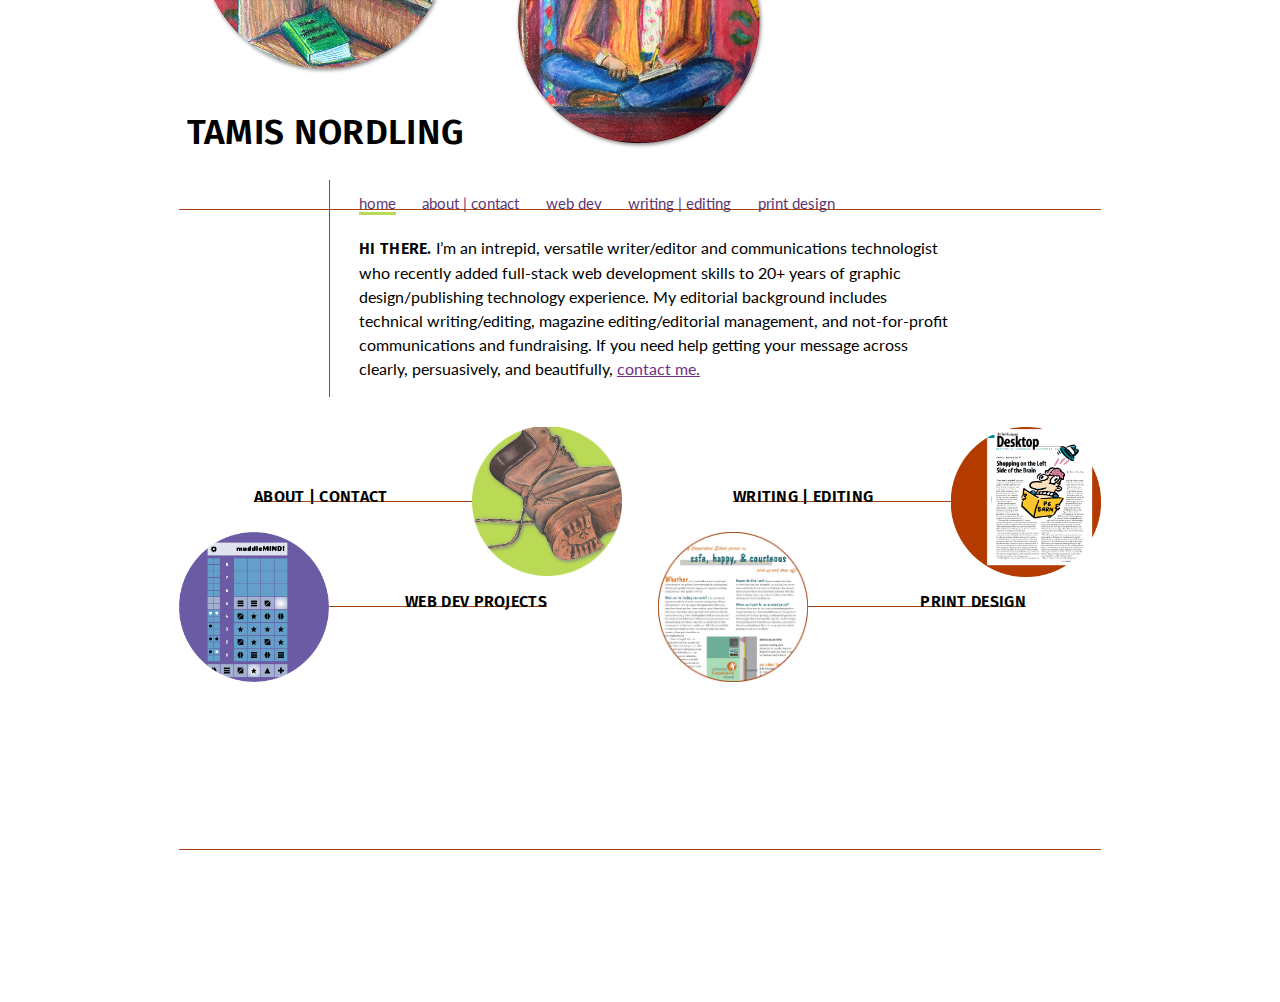
==== index.html @ 3adcf685 "intro changes on about and index pages" ====
<!DOCTYPE html>
<html>
	<head>
		<title>Tamis Nordling | Home</title>
		<meta name="viewport" content="width=device-width, initial-scale=1">
		<link rel="stylesheet" type="text/css" href="styles/style.css">
		<link href="https://fonts.googleapis.com/css?family=Fira+Sans:400,400i,500,600,600i|Lato:300,300i,400,400i,700,700i" rel="stylesheet">
		<link rel="stylesheet" href="https://use.fontawesome.com/releases/v5.7.2/css/all.css" integrity="sha384-fnmOCqbTlWIlj8LyTjo7mOUStjsKC4pOpQbqyi7RrhN7udi9RwhKkMHpvLbHG9Sr" crossorigin="anonymous">
<!-- 		<link rel="apple-touch-icon" sizes="180x180" href="/apple-touch-icon.png">
		<link rel="icon" type="image/png" sizes="32x32" href="/favicon-32x32.png">
		<link rel="icon" type="image/png" sizes="16x16" href="/favicon-16x16.png">
		<link rel="manifest" href="/site.webmanifest">
		<link rel="mask-icon" href="/safari-pinned-tab.svg" color="#5bbad5">
		<meta name="msapplication-TileColor" content="#da532c">
		<meta name="theme-color" content="#ffffff">
 -->	</head>
	<body>
		<div id="grid-wrapper">
			<div class="header-left">
				<img src="images/header-left.png" alt="self-portrait-book">		
			</div>
			<div class="name-container">
				<div class="bottom" id="name">
					<a href="index.html">Tamis Nordling</a>
				</div>
			</div>
			<div class="header-right">
					<img src="images/header-right.png" alt="self-portrait">
			</div>
			<div class="header-buffer">
			</div>
			<div class="nav-bar">
				<div class="nav-bar-links" id="nav-bar-links">
				</div>
			</div>
			<div class="nav-bar-line">
			</div>
			<div class="front-page-vert-line">
			</div>
			<div class="front-page-content">
				<p><span class="run-in">HI THERE.</span> I&rsquo;m an intrepid, versatile writer/editor and communications technologist who recently added full-stack web development skills to 20+ years of graphic design/publishing technology experience. My editorial background includes technical writing/editing, magazine editing/editorial management, and not-for-profit communications and fundraising. If you need help getting your message across clearly, persuasively, and beautifully, <a href="about.html#contact">contact me.</a></p>
			</div>

	<!-- about-contact link text and image -->

			<div class="about-contact callout-right">
					<h3 id="about-contact">about | contact</h3>
			</div>
			<div class="about-bubble bubble" id="about-bubble">
				<img src="images/boot-green.png" alt="work boot">
			</div>

	<!-- writing/editing link text and image -->
			<div class="writing-editing callout-right">
					<h3 id="writing-editing">writing | editing</h3>
			</div>
			<div class="writing-bubble bubble" id="writing-bubble">
				<img src="images/adobe_mag_article.png" alt="magazine page">
			</div>

	<!-- web dev projects link text and image -->
			<div class="web-dev-bubble bubble" id="web-dev-bubble">
				<img src="images/muddlemind.png" alt="muddlemind screen grab">
			</div>
			<div class="web-dev callout-left" id="web-dev">
					<h3>web dev projects</h3>
			</div>

	<!-- print-design link text and image -->
			<div class="print-bubble bubble" id="print-bubble">
				<img src="images/ucs_news_closeup.png" alt="page design closeup">
			</div>
			<div class="print-design callout-left" id="print-design">
					<h3>print design</h3>
			</div>
		</div> <!-- end grid wrapper -->
		<br><br><br><br><br>
		<div class="footer-container">
			<div class="footer">
				<div class="footer-contents">
					<a href="https://www.linkedin.com/in/tamis-nordling/" target="_blank">
						<i class="fab fa-linkedin fa-lg"></i>
					</a>
					<a href="https://github.com/tam-en" target="_blank"	>
						<i class="fab fa-github fa-lg"></i>
					</a>
					<a href="https://www.instagram.com/leftelbow/" target="_blank" >
						<i class="fab fa-instagram fa-lg"></i>
					</a>
					<a href="https://twitter.com/tenordling" target="_blank">
						<i class="fab fa-twitter fa-lg"></i>
					</a>
					<a href="https://www.facebook.com/tamis.nordling" target="_blank">
						<i class="fab fa-facebook-square fa-lg"></i>
					</a>
				</div>
			</div>
		</div>
		<script src="js/main_menu.js"></script>
		<script src="js/script.js"></script>
	</body>
</html>
---- styles/style.css ----
/*
	rust = #A64310
	spring green = #BADA55
	dark purplish = #262237
	new light purple = #5C3877
	even lighter purple = #703084
*/

body {
	font-family: 'Lato', sans-serif;
	font-size: 16px;
	line-height: 1.5em;
	padding: 0;
	margin: 0;
	background-color: white;
}

		/*#####################################*/
		/*			GRID & HEADER              */
		/*#####################################*/

#grid-wrapper {
	display: grid;
	grid-template-columns: 5fr 75px 75px 2fr 2fr 75px 75px 1fr 75px 75px 2fr 2fr 75px 75px 5fr;
	grid-template-rows: 150px 30px 30px 10px auto 30px 75px 30px 45px 30px 75px auto 200px;
}

.header-left, .header-left-boot, .header-left-flower {
	grid-area: 1 / 2 / 2 / 6;
	text-align: center;
}

.name-container {
	grid-area: 1 / 2 / 2 / 6;
	text-align: center;
	position: relative;	
}

#name {
	font-family: 'Fira Sans', sans-serif;
	font-size: 2.2em;
	letter-spacing: .01em;
	line-height: 1em;
	text-transform: uppercase;
	font-weight: 600;
}

#name > a {
	text-decoration: none;
	color: black;
}

#name >a:hover {
	color: #703084;
}

.bottom {
	position: absolute;
	bottom: 0;
	width: 100%;
	margin: 0;
}

.header-right {
	grid-area: 1 / 6 / 2 / 11;
	text-align: center;
}

.header-right > img {
	height: 100%;
}

.header-left > img {
	height: 50%;
}

.header-left-boot > img {
	height: 80%;
}

.header-left-flower > img{
	height: 65%;
}

.header-buffer {
	grid-area: 2 / 2 / 2 / 14;
}

.front-page-vert-line {
	grid-area: 3 / 4 / 6 / 5;
	border-left: 1px solid #A64310;
}

.other-page-vert-line {
	grid-area: 3 / 4 / 15 / 5;
	border-left: 1px solid #A64310;	
}




		/*#####################################*/
		/*		          NAV                  */
		/*#####################################*/

.nav-bar {
	grid-area: 3 / 4 / 4 / 15;
	background-color: none;
	margin-left: 30px;
	text-align: left;
	position: relative;
}

.nav-bar-links {
	position: absolute;
	width: 100%;
	margin: 0;
	bottom: -.33em;
}

.nav-bar-links > a {
	text-align: left;
	text-decoration: none;
	color: #5C3877;
	font-weight: 400;
	height: 1em;
	margin-right: 1.5em;
	line-height: 1em;
	font-size: 15px;
}

.nav-bar-links > a:hover {
	font-weight: 400;
	color: darkgray;
}

.nav-bar-line {
	grid-area: 3 / 2 / 4 / 15;
	border-bottom: 1px solid #A64310;
}

.activeLink {
	font-weight: 400 !important;
	color: #262237;	
	border-bottom: 3px solid #BADA55;	
}

.bubble > img {
	width: 100%;
}

.hamburger {
	display: none;
}

.transparent {
	opacity: .5;
}


		/*#####################################*/
		/*	      PAGE-SPECIFIC MENU           */
		/*#####################################*/

.page-menu-container {
	grid-area: 5 / 2 / 13 / 4;
	margin-right: 30px;	
	display: flex;
	justify-content: flex-end;	
}

#page-menu-links {
	text-align: right;
}

#page-menu-links > a {
	text-align: right;
	text-decoration: none;
	color: #5C3877;
	font-weight: 400;
	line-height: 3em;
}

#page-menu-links > a:hover {
	font-weight: 400;
	border-bottom: 3px solid #BADA55;
}

#page-menu-links > h3 {
	line-height: 1.5em;
	margin-bottom: .25em;
	margin-top: 1.25em;
	text-decoration: none;
	color: black;
}

.sticky {
	position: fixed !important;
	top: 0;
}


		/*#####################################*/
		/*			   PAGE CONTENT            */
		/*#####################################*/

.front-page-content {
	grid-area: 5 / 4 / 6 / 13;
	margin-left: 30px;
	margin-top: 0px;
}

.other-page-content {
	grid-area: 5 / 4 / 14 / 15;
	margin-left: 30px;
	margin-top: 0px;
}

.about-contact {
	grid-area: 7 / 3 / 8 / 6;
	border-bottom: 1px solid #A64310;
}

.about-bubble {
	grid-area: 7 / 6 / 10 / 8;
}

.writing-editing {
	grid-area: 7 / 10 / 8 / 13;
	border-bottom: 1px solid #A64310;
}

.writing-bubble {
	grid-area: 7 / 13 / 10 / 15;
}

.web-dev-bubble {
	grid-area: 9 / 2 / 12 / 4;
}

.bubble > img {
	width: 100%;
}

.web-dev {
	grid-area: 10 / 4 / 11 / 7;
	border-bottom: 1px solid #A64310;
}

.print-bubble {
	grid-area: 9 / 9 / 12 / 11;
}

.print-design {
	grid-area: 10 / 11 / 11 / 14;
	border-bottom: 1px solid #A64310;
}

.callout-right {
	display: flex;
	height: 1.75em;
	align-self: flex-end;
	align-content: flex-end;
}

.callout-left {
	display: flex;
	height: 1.75em;
	align-self: flex-end;
	flex-direction: row-reverse;	
}

.callout-right > h3,
.callout-left > h3 {
	line-height: 1em;
}

.one-line-gallery,
.one-line-gallery-height {
	display: flex;
	justify-content: space-between;
	margin-top: 1em;
}

.one-line-gallery > img {
	width: 23%;
	height: 100%;
}

.one-line-gallery-height > img {
	height: 35vh;
	width: auto;
}

.text-wrap-gallery {
	display: flex;
}

.text-wrap-gallery-reverse {
	display: flex;
	flex-direction: row-reverse;
}

.text-wrap-gallery-reverse > img {
	height: 30vh;
	width: auto;	
	margin: 10px 20px 10px 0px;
}

.text-wrap-gallery > img {
	height: 30vh;
	width: auto;
	margin: 10px 0px 10px 20px;
}

.text-wrap-gallery >p,
.text-wrap-gallergy-reverse > p {
	align-self: flex-start;
}

.text-wrap-gallery > a,
.text-wrap-gallery-reverse > a,
.one-line-gallery > a,
.one-line-gallery-height > a {
	text-decoration: none;
}

		/*#####################################*/
		/*		  BASIC PARA STYLES            */
		/*#####################################*/

p {
	font-family: 'Lato', sans-serif;
	font-size: 1em;
}

h1 {
	font-family: 'Fira Sans Condensed', sans-serif;
	font-size: 3em;
	letter-spacing: .02em;
	text-transform: uppercase;
	font-weight: 400;
}

h2 {
	font-family: 'Fira Sans', sans-serif;
	font-weight: 600;
	font-size: 1.5em;
	letter-spacing: .02em;
	text-transform: uppercase;
}

h3, .run-in {
	font-family: 'Fira Sans', sans-serif;
	font-weight: 600;
	font-size: 1em;
	letter-spacing: .02em;
	text-transform: uppercase;	
}

.no-space-before {
    margin-top: 0;
}

.no-space-after {
	margin-block-end: 0;	
}

a {
	color: #703084;
	}

a:hover {
	color: #262237;
}

li {
	list-style: none;
	padding-left: 2em;
	text-indent: -2em;
	margin-bottom: 1em;
}

.bullets-on > li {
	list-style: outside;
	padding-left: -2em;
	text-indent: 0;
	margin-bottom: .5em;
}

strong {
	font-size: .95em;
}


		/*#####################################*/
		/*			      FORMS                */
		/*#####################################*/

form {
	font-weight: 400;
	font-family: 'Lato', sans-serif;
}


input[type="text"], 
input[type="email"] {
	padding: .5em;
	margin: .5em .5em .5em 0;
	font-size: .9em;
	width: 50%;
	border-top: none;
	border-right: none;
	border-bottom: 1px solid #A64310;
	border-left: 1px solid #A64310;
	border-radius: 0px;
}

textarea {
	width: 95%;
	height: 7em;
	padding: .5em;
	margin: .5em .5em .5em 0;
	font-size: .9em;
	font-weight: 400;
	color: #703084 !important;
	border: 1px solid #A64310;
	border-radius: 0px;

}

button {
	padding: .5em 1em .5em 1em;
	margin: .5em .5em .5em 0;	
	background-color: #BADA55;
	font-size: .75em;
	font-weight: 600;
	text-transform: uppercase;
	border-radius: 0px;
	border-style: none;

}

button:hover {
	opacity: .75;
}

button:active {
	font-weight: 600;
	opacity: 1;
}

::-webkit-input-placeholder {
	font-family: 'Lato', sans-serif;
	font-size: 1em;
	font-weight: 400;
	color: #703084;
}
::-moz-placeholder {
	font-family: 'Lato', sans-serif;
	font-size: 1em;
	font-weight: 400;
	color: #703084;
}
:-ms-input-placeholder {
	font-family: 'Lato', sans-serif;
	font-size: 1em;
	font-weight: 400;
	color: #703084;
}
::placeholder {
	font-family: 'Lato', sans-serif;
	font-size: 1em;
	font-weight: 400;
	color: #703084;	
}


		/*#####################################*/
		/*			     FOOTER                */
		/*#####################################*/

.footer-container {
	display: grid;
	grid-template-columns: 5fr 75px 75px 2fr 2fr 75px 75px 1fr 75px 75px 2fr 2fr 75px 75px 5fr;
	position: fixed;
	right: 0;
	bottom: 0;
	left: 0;
	text-align: center;
}

.footer {
	grid-column-start: 2;
	grid-column-end: 15;
	text-align: center;
	height: 35px;
	background-color: white;
	border-top: 1px solid #A64310;
	padding-top: 15px;
}

.footer-contents > a {
	font-size: 20px;
	color: #5C3877;
	margin: 10px 10px 0px 10px;
	line-height: 1em;
	text-decoration: none;
	padding-top: 10px
}



		/*#####################################*/
		/*	    MEDIA QUERY: LARGE PAD         */
		/*#####################################*/

@media only screen and (max-width: 1200px) {
	#grid-wrapper {
		display: grid;
		grid-template-columns: 2fr 75px 75px 1fr 0px 75px 75px 0px 75px 75px 0px 1fr 75px 75px 2fr;
		grid-template-rows: 150px 30px 30px 10px auto 30px 75px 30px 45px 30px 75px auto;
		grid-template-rows: 150px 30px 30px 10px auto 30px 75px 60px 15px 60px 75px auto;
	}

	#name {
		font-size: 2em;
		line-height: 1.25em;
	}

	h2 {
		font-size: 1.2em;
	}

	h3, .run-in {
		font-size: .95em;
	}

	.name-container {
		grid-area: 1 / 2 / 2 / 7;
		text-align: left;
		margin-left: 0px;
		position: relative;	
		width: 90%;	
	}

	.header-right {
		grid-area: 1 / 6 / 2 / 11;
	}

	.footer-container {
		grid-template-columns: 2fr 75px 75px 1fr 0px 75px 75px 0px 75px 75px 0px 1fr 75px 75px 2fr;
	}
}


		/*#####################################*/
		/*	   MEDIA QUERY: ~ MOBILE LARGE     */
		/*#####################################*/

@media only screen and (max-width: 950px) {

	body {
		font-size: 15px;
	}

	li {
		list-style: none;
		padding-left: 0em;
		text-indent: -2em;
		margin-bottom: .5em;
	}

	.hamburger {
		display: flex;
		align-content: flex-end;
		position: fixed;
		justify-content: center;
		width: 100%;
		margin: 50px 0 0 0;
	}

	#ham_ico {
		width: 40px;
		height: 40px;
		position: sticky;
		top: 0;
		right: 45%;
	}

	#ham_ico > img {
		width: contain;
		position: relative;
	}

	#ham_menu_div {
		display: block;
		position: fixed;
		top: 50px;
		right: 0;
		width: 250px;
		height: 400px;
		text-align: right;
		border-top-left-radius: 300px;
		border-bottom-left-radius: 300px;
		padding-top: 120px;
	}

	#ham_menu_div > a {
		text-decoration: none;
		color: #5C3877;
		font-weight: 400;
		height: 1em;
		margin-right: 5em;
		line-height: 1em;
		font-size: 15px;
	}

	.ham_menu_off {
		display: none;
	}

	.ham_menu_off > a {
		display: none;
	}

	.ham_menu_items {
		background-color: white;
		border-left: 3px solid #BADA55;
		border-top: 1px solid #BADA55;
		border-bottom: 6px solid #BADA55;
		width: 100%;
		padding-top: 2em;
	}

	#grid-wrapper {
		display: grid;
		grid-template-columns: 3fr 3fr 80px 1fr 80px 3fr 3fr;
		grid-template-rows: 100px 16px 16px auto 16px 40px 24px 16px 24px 24px 16px 24px 24px 16px 24px 40px auto;
	}

	.text-wrap-gallery,
	.text-wrap-gallery-reverse {
		display: block;
	}

	.text-wrap-gallery-reverse > img,
	.text-wrap-gallery > img {
		width: 40%;
		height: auto;
		margin: 10px 20px 10px 0;
	}

	.one-line-gallery,
	.one-line-gallery-height {
		display: flex;
		flex-wrap: wrap;
		justify-content: flex-start;
	}

	.one-line-gallery-height > img,
	.one-line-gallery > img {
		height: 20vh;
		width: auto;
		margin: 10px 20px 10px 0;
	}

	.mobile_hide,
	.header-left,
	.header-left-boot,
	.header-left-flower,
	.page-menu-container,
	.page-menu-links,
	.page-menu-links > a,
	.page-menu-links > a:hover,
	.sticky,
	.nav-bar,
	.nav-bar-line,
	.front-page-vert-line,
	.other-page-vert-line { 
		display: none; 
	}

	.sticky + .other-page-content {
		display: none;
	}

	.header-right {
		grid-area: 1 / 5 / 2 / 7;
	}

	.header-right > img {
		height: 100%;
	}

	.name-container {
		grid-area: 1 / 2 / 2 / 4;
		text-align: left;
		position: relative;	
	}

	.header-buffer {
		grid-area: 2 / 2 / 3 / 7;
	}

	.front-page-content {
		grid-area: 2 / 2 / 5 / 7;
		margin-left: 0px;
		margin-top: 0px;

	}
	.other-page-content {
		grid-area: 2 / 2 / 5 / 7;
		margin-left: 0px;
		margin-top: 0px;
	}	

	.about-contact {
		grid-area: 6 / 4 / 7 / 7;
		border-bottom: 1px solid #A64310;
		text-align: right;
	}

	.about-bubble {
		grid-area: 6 / 3 / 9 / 4;
	}

	.writing-editing {
		grid-area: 12 / 4 / 13 / 7;
		border-bottom: 1px solid #A64310;
		text-align: right;
	}

	.writing-bubble {
		grid-area: 11 / 3 / 15 / 4;
	}

	.web-dev-bubble {
		grid-area: 8 / 5 / 12 / 6;
	}

	.web-dev {
		grid-area: 9 / 2 / 10 / 5;
		border-bottom: 1px solid #A64310;
	}

	.print-bubble {
		grid-area: 14 / 5 / 17 / 6;
	}

	.print-design {
		grid-area: 15 / 2 / 16 / 5;
		border-bottom: 1px solid #A64310;
	}

	.callout-left {
		flex-direction: row;
	}

	.callout-right {
		flex-direction: row-reverse;
	}

	.callout-left > h3 {
	}

	.callout-right > h3 {
	}

	.footer-container {
		grid-template-columns: 3fr 3fr 80px 1fr 80px 3fr 3fr;
	}

	.footer {
		grid-column-start: 2;
		grid-column-end: 7;
	}
}


		/*#####################################*/
		/*	   MEDIA QUERY: ~ MOBILE SMALL     */
		/*#####################################*/

@media only screen and (max-width: 450px) {

  	#grid-wrapper {
		display: grid;
		grid-template-columns: 1fr 3fr 80px 1fr 80px 3fr 1fr;
		grid-template-rows: 80px 16px 16px auto 8px 40px 24px 16px 24px 24px 16px 24px 24px 16px 24px 40px auto;
	}

	#ham_menu_div {
		top: 30px;
		width: 175px;
		height: 300px;
		border-top-left-radius: 175px;
		border-bottom-left-radius: 175px;
		padding-top: 60px;
		
	}

	#ham_menu_div > a {
		margin-right: 1.5em;
	}


	#ham_ico {
		width: 35px;
		height: 35px;
	}

	.hamburger {
		margin: 40px 0 0 0;
	}

	.header-right > img {
		height: 100%;
	}	

	.mobile_hide {
		display:none;
	}

	#name {
		font-size: 1.5em;
	}

	.header-left, .header-left-boot, .header-left-flower  {
		display: none;
	}

	.header-right {
		grid-area: 1 / 5 / 2 / 7;
	}

	.footer-container {
		grid-template-columns: 1fr 3fr 80px 1fr 80px 3fr 1fr;
	}

	.footer-contents > a {
		font-size: 18px;
		color: #5C3877;
		margin: 7px 7px 0px 7px;
		line-height: 1em;
		text-decoration: none;
		padding-top: 7px
	}
	.footer {
		height: 30px;
		background-color: white;
		border-top: 1px solid #A64310;
		padding-top: 10px;
	}
}
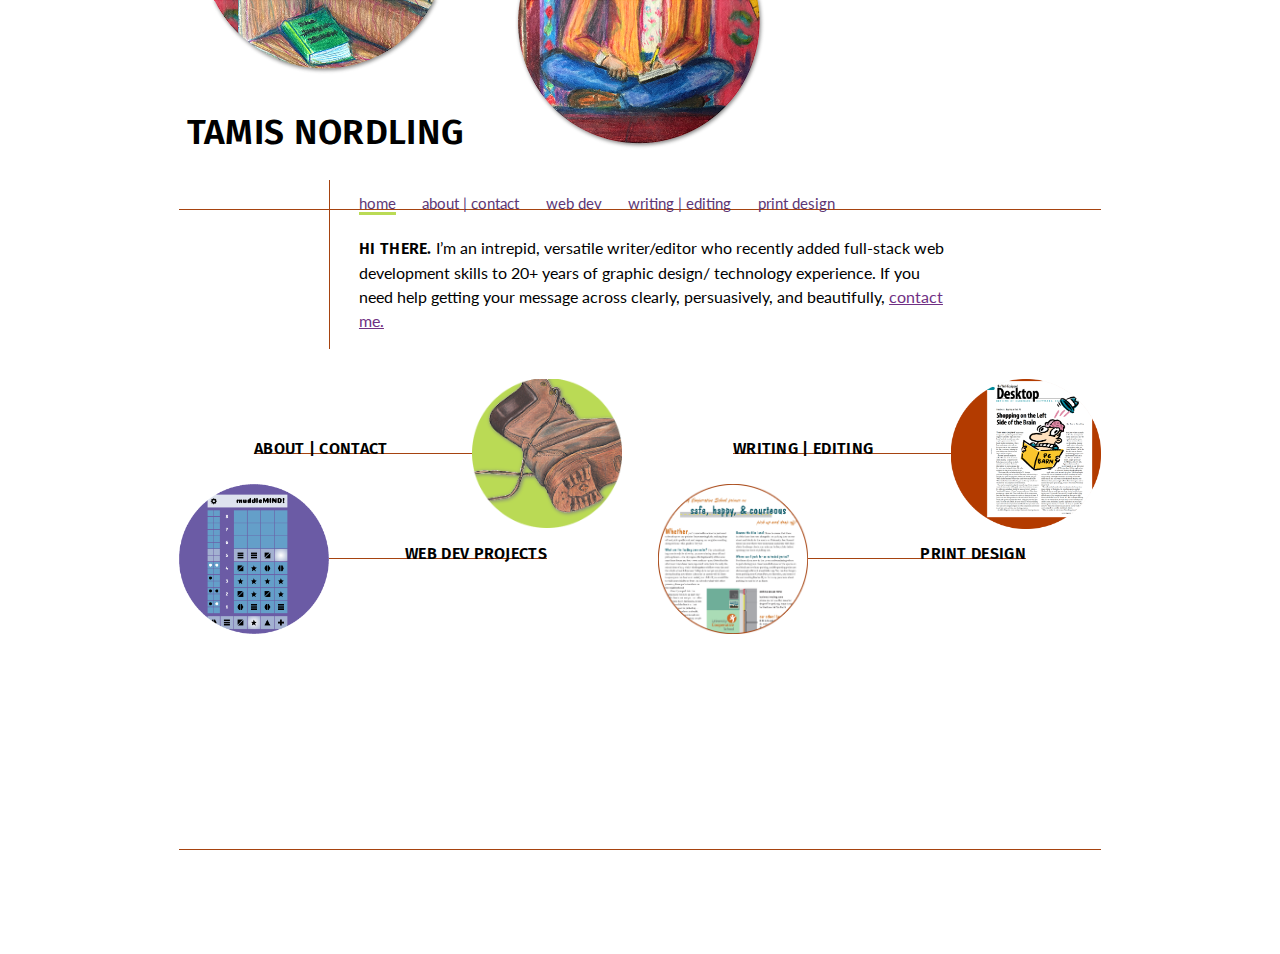
==== commit 6fc6dfb9: "shortened text on index and about" ====
--- a/index.html
+++ b/index.html
@@ -38,7 +38,7 @@
 			<div class="front-page-vert-line">
 			</div>
 			<div class="front-page-content">
-				<p><span class="run-in">HI THERE.</span> I&rsquo;m an intrepid, versatile writer/editor and communications technologist who recently added full-stack web development skills to 20+ years of graphic design/publishing technology experience. My editorial background includes technical writing/editing, magazine editing/editorial management, and not-for-profit communications and fundraising. If you need help getting your message across clearly, persuasively, and beautifully, <a href="about.html#contact">contact me.</a></p>
+				<p><span class="run-in">HI THERE.</span> I&rsquo;m an intrepid, versatile writer/editor who recently added full-stack web development skills to 20+ years of graphic design/ technology experience. If you need help getting your message across clearly, persuasively, and beautifully, <a href="about.html#contact">contact me.</a></p>
 			</div>
 
 	<!-- about-contact link text and image -->
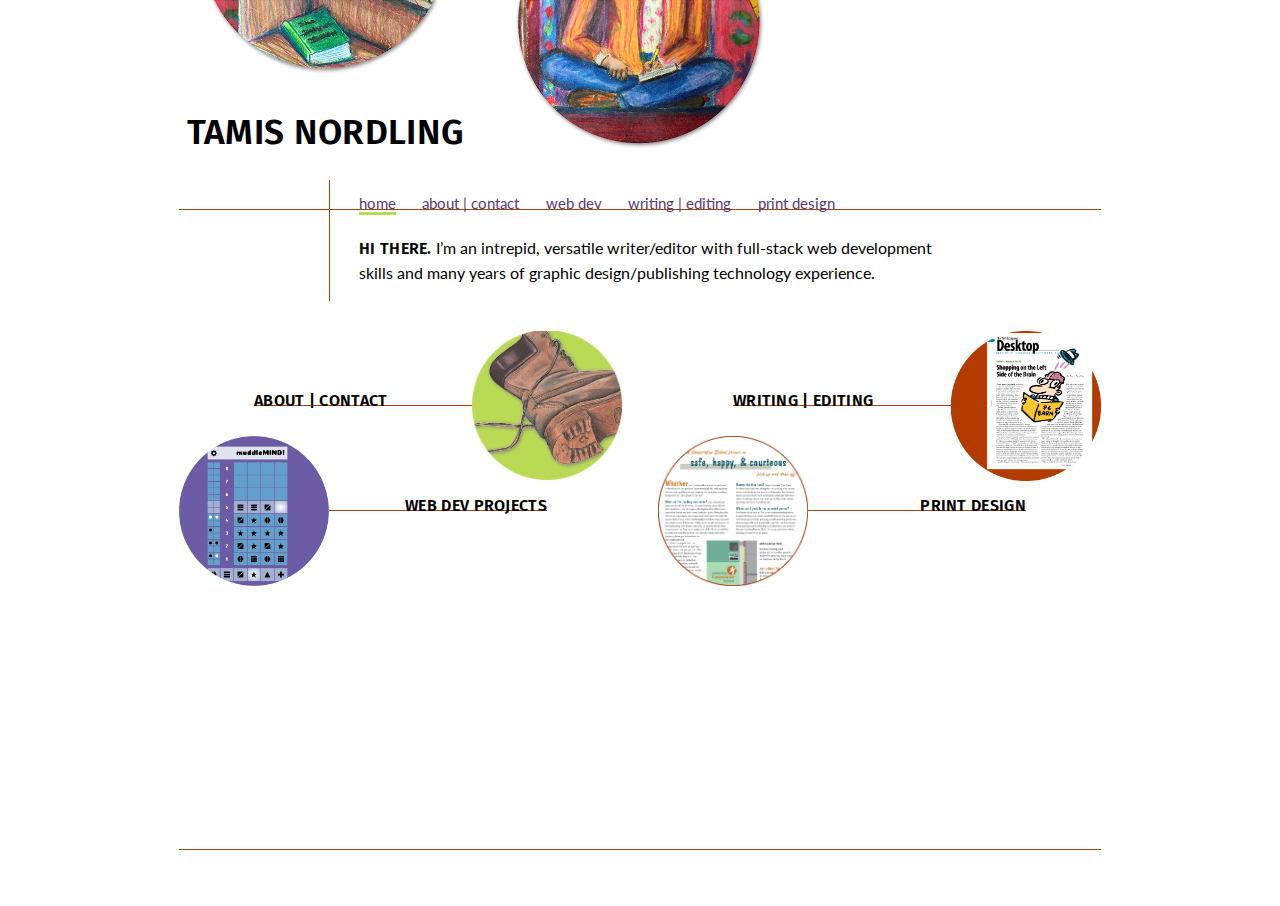
==== commit a1dbfbcf: "radically shortened index text" ====
--- a/index.html
+++ b/index.html
@@ -38,7 +38,7 @@
 			<div class="front-page-vert-line">
 			</div>
 			<div class="front-page-content">
-				<p><span class="run-in">HI THERE.</span> I&rsquo;m an intrepid, versatile writer/editor who recently added full-stack web development skills to 20+ years of graphic design/ technology experience. If you need help getting your message across clearly, persuasively, and beautifully, <a href="about.html#contact">contact me.</a></p>
+				<p><span class="run-in">HI THERE.</span> I&rsquo;m an intrepid, versatile writer/editor with full-stack web development skills and many years of graphic design/publishing technology experience.</p>
 			</div>
 
 	<!-- about-contact link text and image -->
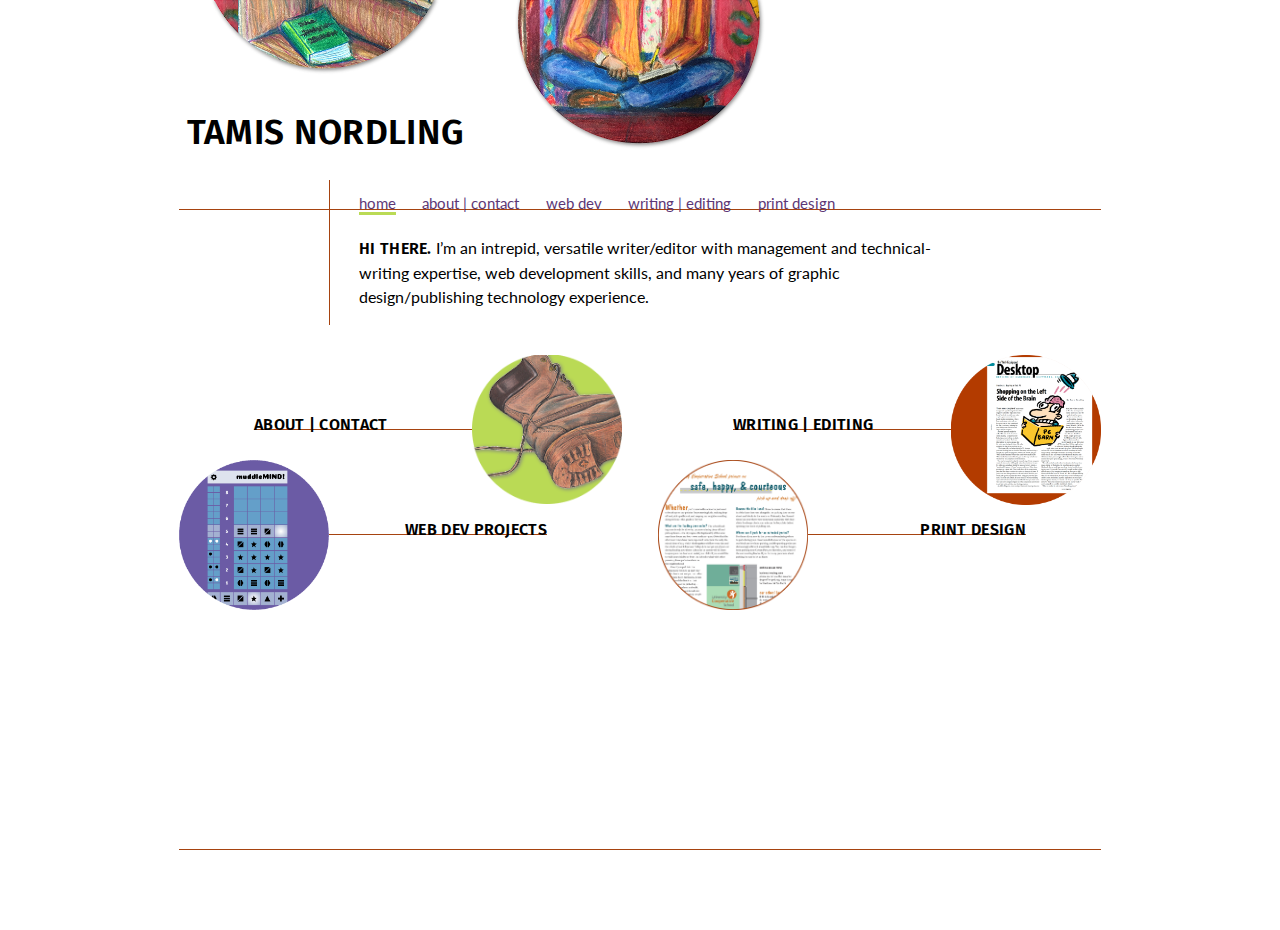
==== commit 074d2470: "Update index.html" ====
--- a/index.html
+++ b/index.html
@@ -38,7 +38,7 @@
 			<div class="front-page-vert-line">
 			</div>
 			<div class="front-page-content">
-				<p><span class="run-in">HI THERE.</span> I&rsquo;m an intrepid, versatile writer/editor with full-stack web development skills and many years of graphic design/publishing technology experience.</p>
+				<p><span class="run-in">HI THERE.</span> I&rsquo;m an intrepid, versatile writer/editor with management and technical-writing expertise, web development skills, and many years of graphic design/publishing technology experience.</p>
 			</div>
 
 	<!-- about-contact link text and image -->
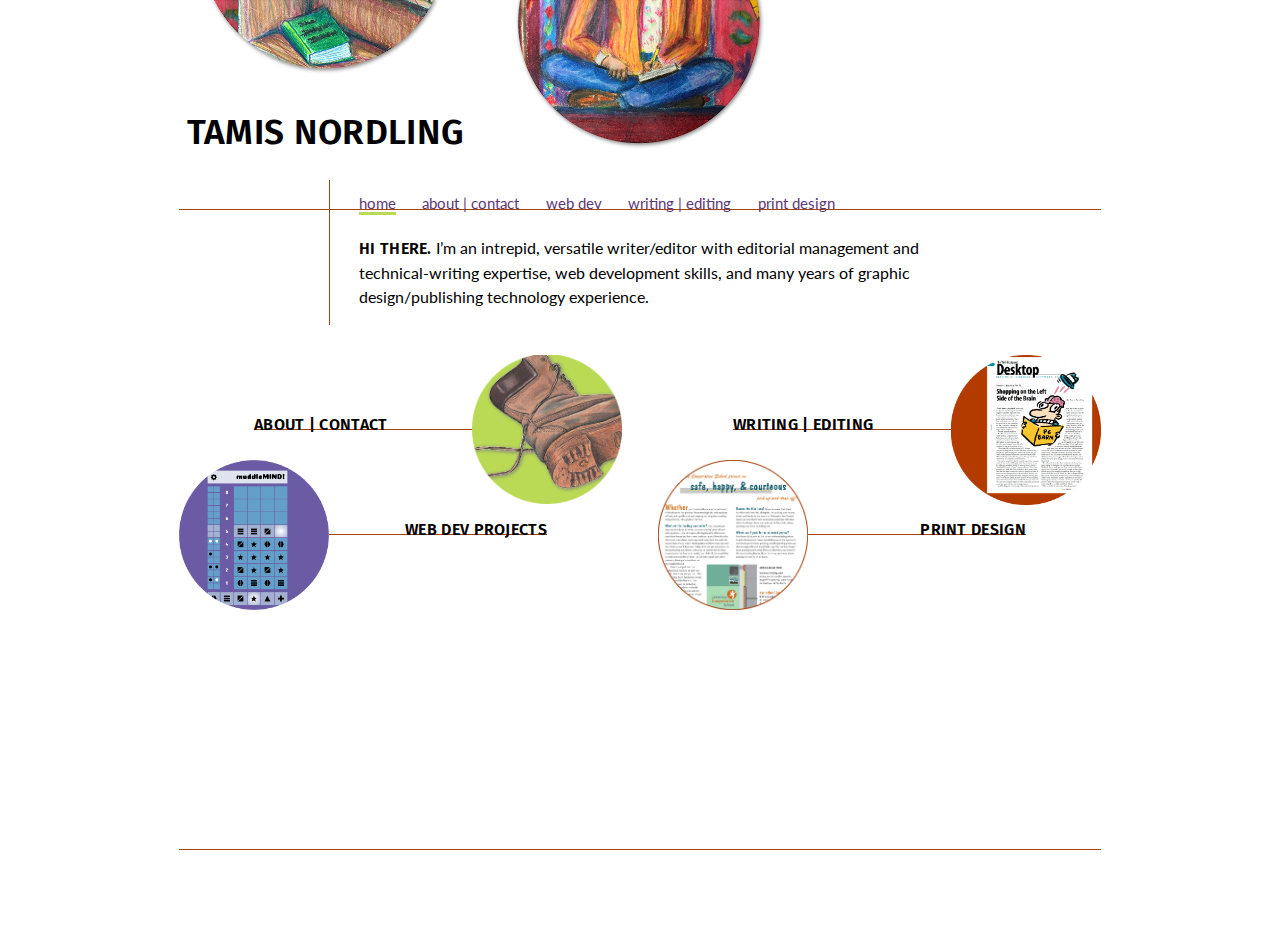
==== commit b0e34ebe: "added editorial" ====
--- a/index.html
+++ b/index.html
@@ -38,7 +38,7 @@
 			<div class="front-page-vert-line">
 			</div>
 			<div class="front-page-content">
-				<p><span class="run-in">HI THERE.</span> I&rsquo;m an intrepid, versatile writer/editor with management and technical-writing expertise, web development skills, and many years of graphic design/publishing technology experience.</p>
+				<p><span class="run-in">HI THERE.</span> I&rsquo;m an intrepid, versatile writer/editor with editorial management and technical-writing expertise, web development skills, and many years of graphic design/publishing technology experience.</p>
 			</div>
 
 	<!-- about-contact link text and image -->
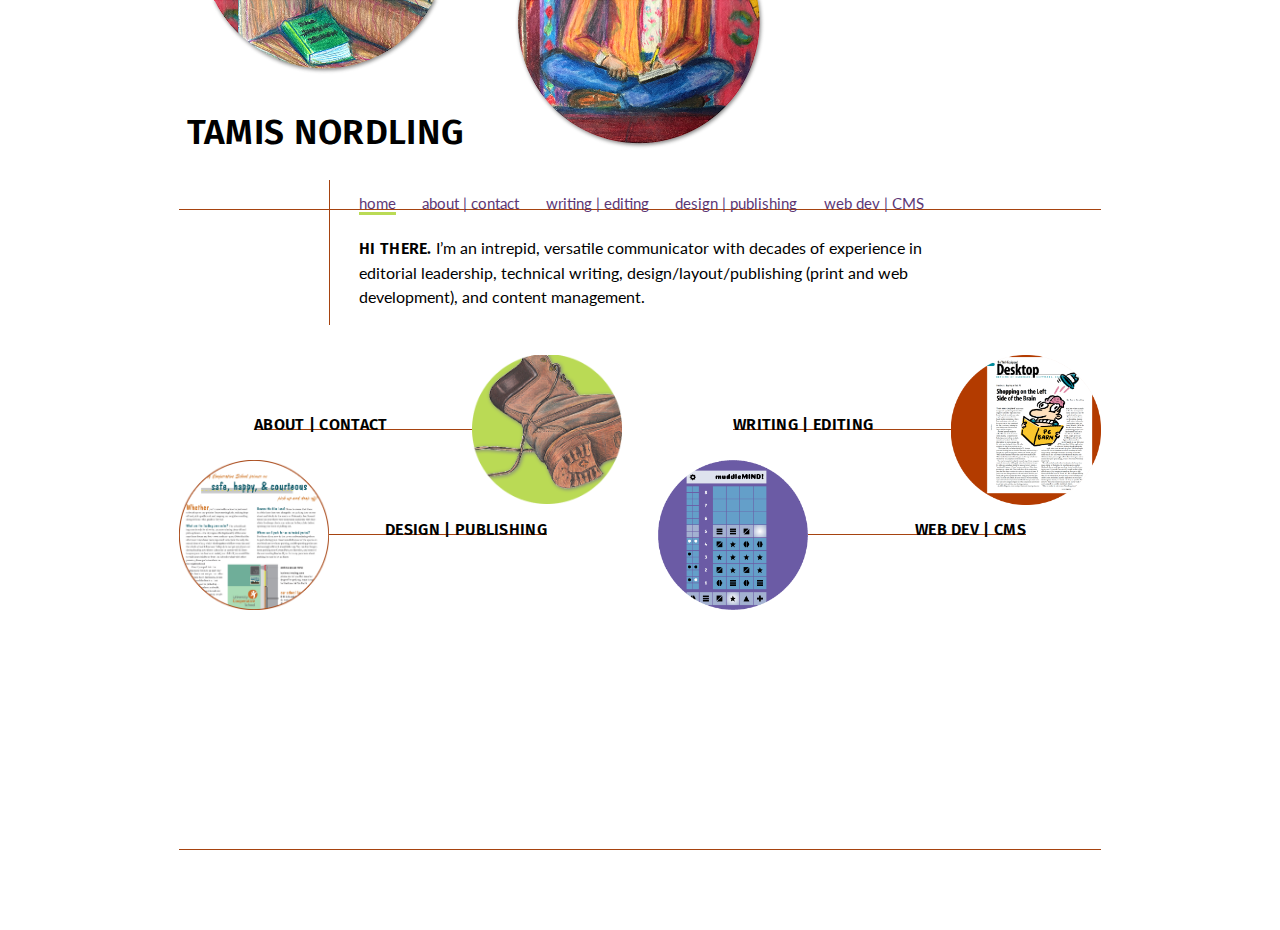
==== commit 4d39b735: "extensive changes" ====
--- a/index.html
+++ b/index.html
@@ -6,15 +6,12 @@
 		<link rel="stylesheet" type="text/css" href="styles/style.css">
 		<link href="https://fonts.googleapis.com/css?family=Fira+Sans:400,400i,500,600,600i|Lato:300,300i,400,400i,700,700i" rel="stylesheet">
 		<link rel="stylesheet" href="https://use.fontawesome.com/releases/v5.7.2/css/all.css" integrity="sha384-fnmOCqbTlWIlj8LyTjo7mOUStjsKC4pOpQbqyi7RrhN7udi9RwhKkMHpvLbHG9Sr" crossorigin="anonymous">
-<!-- 		<link rel="apple-touch-icon" sizes="180x180" href="/apple-touch-icon.png">
-		<link rel="icon" type="image/png" sizes="32x32" href="/favicon-32x32.png">
-		<link rel="icon" type="image/png" sizes="16x16" href="/favicon-16x16.png">
-		<link rel="manifest" href="/site.webmanifest">
-		<link rel="mask-icon" href="/safari-pinned-tab.svg" color="#5bbad5">
-		<meta name="msapplication-TileColor" content="#da532c">
-		<meta name="theme-color" content="#ffffff">
- -->	</head>
+	</head>
 	<body>
+<!-- 		<div class="shadow" id="aboutPopUp">
+			<h2>Hi. This is a test.</h2>
+			<p>And here is a bunch of fine print. fdslkasf;lkjasdl;kjf ;las f afsdlk afds ;lkdsa;ljf lasdf f; asf ;alsdkf;laskj kl;dfsk;as dfd;asl  sad asd;ljfd ;</p>
+		</div> -->
 		<div id="grid-wrapper">
 			<div class="header-left">
 				<img src="images/header-left.png" alt="self-portrait-book">		
@@ -38,11 +35,10 @@
 			<div class="front-page-vert-line">
 			</div>
 			<div class="front-page-content">
-				<p><span class="run-in">HI THERE.</span> I&rsquo;m an intrepid, versatile writer/editor with editorial management and technical-writing expertise, web development skills, and many years of graphic design/publishing technology experience.</p>
+				<p><span class="run-in">HI THERE.</span> I&rsquo;m an intrepid, versatile communicator with decades of experience in editorial leadership, technical writing, design/layout/publishing (print and web development), and content management.</p>
 			</div>
 
-	<!-- about-contact link text and image -->
-
+			<!-- about-contact link text and image -->
 			<div class="about-contact callout-right">
 					<h3 id="about-contact">about | contact</h3>
 			</div>
@@ -50,7 +46,7 @@
 				<img src="images/boot-green.png" alt="work boot">
 			</div>
 
-	<!-- writing/editing link text and image -->
+			<!-- writing/editing link text and image -->
 			<div class="writing-editing callout-right">
 					<h3 id="writing-editing">writing | editing</h3>
 			</div>
@@ -58,22 +54,23 @@
 				<img src="images/adobe_mag_article.png" alt="magazine page">
 			</div>
 
-	<!-- web dev projects link text and image -->
+			<!-- web dev projects link text and image -->
 			<div class="web-dev-bubble bubble" id="web-dev-bubble">
 				<img src="images/muddlemind.png" alt="muddlemind screen grab">
 			</div>
 			<div class="web-dev callout-left" id="web-dev">
-					<h3>web dev projects</h3>
+					<h3>web dev | CMS</h3>
 			</div>
 
-	<!-- print-design link text and image -->
+			<!-- print-design link text and image -->
 			<div class="print-bubble bubble" id="print-bubble">
 				<img src="images/ucs_news_closeup.png" alt="page design closeup">
 			</div>
 			<div class="print-design callout-left" id="print-design">
-					<h3>print design</h3>
+					<h3>design | publishing</h3>
 			</div>
-		</div> <!-- end grid wrapper -->
+		</div> 
+		<!-- end grid wrapper -->
 		<br><br><br><br><br>
 		<div class="footer-container">
 			<div class="footer">
@@ -87,12 +84,6 @@
 					<a href="https://www.instagram.com/leftelbow/" target="_blank" >
 						<i class="fab fa-instagram fa-lg"></i>
 					</a>
-					<a href="https://twitter.com/tenordling" target="_blank">
-						<i class="fab fa-twitter fa-lg"></i>
-					</a>
-					<a href="https://www.facebook.com/tamis.nordling" target="_blank">
-						<i class="fab fa-facebook-square fa-lg"></i>
-					</a>
 				</div>
 			</div>
 		</div>
--- a/styles/style.css
+++ b/styles/style.css
@@ -1,4 +1,4 @@
-/*
+/*callout-left
 	rust = #A64310
 	spring green = #BADA55
 	dark purplish = #262237
@@ -234,7 +234,7 @@
 	grid-area: 7 / 13 / 10 / 15;
 }
 
-.web-dev-bubble {
+.print-bubble {
 	grid-area: 9 / 2 / 12 / 4;
 }
 
@@ -242,16 +242,16 @@
 	width: 100%;
 }
 
-.web-dev {
+.print-design {
 	grid-area: 10 / 4 / 11 / 7;
 	border-bottom: 1px solid #A64310;
 }
 
-.print-bubble {
+.web-dev-bubble {
 	grid-area: 9 / 9 / 12 / 11;
 }
 
-.print-design {
+.web-dev {
 	grid-area: 10 / 11 / 11 / 14;
 	border-bottom: 1px solid #A64310;
 }
@@ -323,6 +323,25 @@
 .one-line-gallery > a,
 .one-line-gallery-height > a {
 	text-decoration: none;
+}
+.shadow {
+	box-shadow: 5px 5px 15px gray;
+}
+
+#aboutPopUp {
+	position: fixed;
+	top:  4em;
+	left:  50%;
+	transform: translate(-50%, 0);
+	z-index: 100;
+	height:  auto;
+	width:  calc(100% - 16em);
+	border:  1px solid #A64310;
+	padding:  2em;
+	background-color: white;
+	border-radius:  1em;
+	box-shadow: 5px 5px 15px gray;
+
 }
 
 		/*#####################################*/
@@ -384,7 +403,7 @@
 .bullets-on > li {
 	list-style: outside;
 	padding-left: -2em;
-	text-indent: 0;
+	text-indent: 0em;
 	margin-bottom: .5em;
 }
 
@@ -735,20 +754,21 @@
 		grid-area: 11 / 3 / 15 / 4;
 	}
 
-	.web-dev-bubble {
+
+	.print-bubble {
 		grid-area: 8 / 5 / 12 / 6;
 	}
 
-	.web-dev {
+	.print-design {
 		grid-area: 9 / 2 / 10 / 5;
 		border-bottom: 1px solid #A64310;
 	}
 
-	.print-bubble {
+ 	.web-dev-bubble {
 		grid-area: 14 / 5 / 17 / 6;
 	}
 
-	.print-design {
+  	.web-dev {
 		grid-area: 15 / 2 / 16 / 5;
 		border-bottom: 1px solid #A64310;
 	}
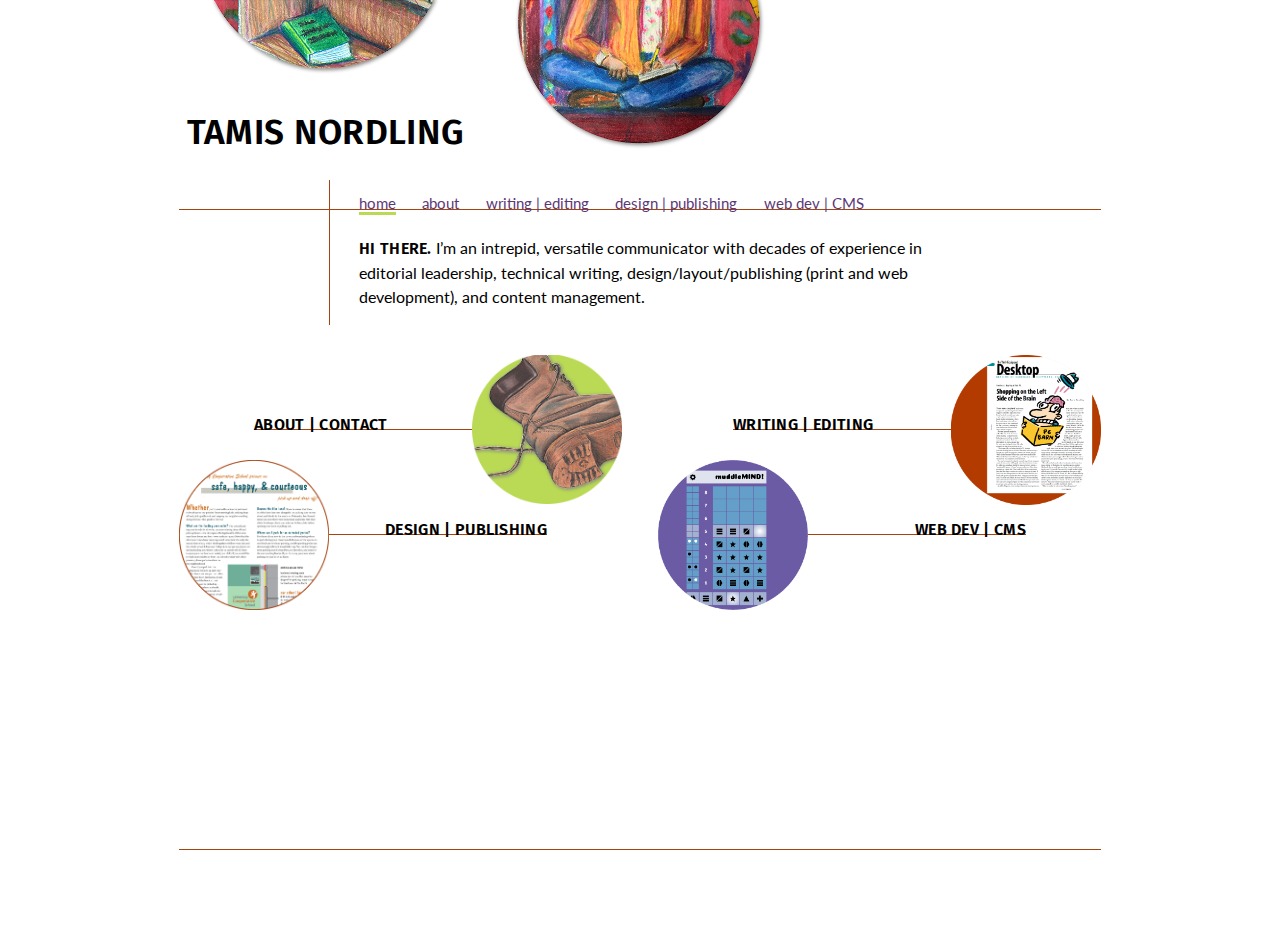
==== commit 5f84c3bf: "fixed order of bubbles for desktop and mobile" ====
--- a/index.html
+++ b/index.html
@@ -39,7 +39,7 @@
 			</div>
 
 			<!-- about-contact link text and image -->
-			<div class="about-contact callout-right">
+			<div class="about-contact callout-about">
 					<h3 id="about-contact">about | contact</h3>
 			</div>
 			<div class="about-bubble bubble" id="about-bubble">
@@ -47,7 +47,7 @@
 			</div>
 
 			<!-- writing/editing link text and image -->
-			<div class="writing-editing callout-right">
+			<div class="writing-editing callout-write">
 					<h3 id="writing-editing">writing | editing</h3>
 			</div>
 			<div class="writing-bubble bubble" id="writing-bubble">
@@ -58,7 +58,7 @@
 			<div class="web-dev-bubble bubble" id="web-dev-bubble">
 				<img src="images/muddlemind.png" alt="muddlemind screen grab">
 			</div>
-			<div class="web-dev callout-left" id="web-dev">
+			<div class="web-dev callout-web" id="web-dev">
 					<h3>web dev | CMS</h3>
 			</div>
 
@@ -66,7 +66,7 @@
 			<div class="print-bubble bubble" id="print-bubble">
 				<img src="images/ucs_news_closeup.png" alt="page design closeup">
 			</div>
-			<div class="print-design callout-left" id="print-design">
+			<div class="print-design callout-design" id="print-design">
 					<h3>design | publishing</h3>
 			</div>
 		</div> 
--- a/styles/style.css
+++ b/styles/style.css
@@ -256,22 +256,26 @@
 	border-bottom: 1px solid #A64310;
 }
 
-.callout-right {
+.callout-about, 
+.callout-write {
 	display: flex;
 	height: 1.75em;
 	align-self: flex-end;
 	align-content: flex-end;
 }
 
-.callout-left {
+.callout-design,
+.callout-web {
 	display: flex;
 	height: 1.75em;
 	align-self: flex-end;
 	flex-direction: row-reverse;	
 }
 
-.callout-right > h3,
-.callout-left > h3 {
+.callout-about > h3,
+.callout-write > h3, 
+.callout-web > h3,
+.callout-design > h3 {
 	line-height: 1em;
 }
 
@@ -737,33 +741,33 @@
 	.about-contact {
 		grid-area: 6 / 4 / 7 / 7;
 		border-bottom: 1px solid #A64310;
-		text-align: right;
 	}
 
 	.about-bubble {
 		grid-area: 6 / 3 / 9 / 4;
 	}
 
+
 	.writing-editing {
+		grid-area: 9 / 2 / 10 / 5;
+		border-bottom: 1px solid #A64310;
+	}
+
+	.writing-bubble {
+		grid-area: 8 / 5 / 12 / 6;
+	}
+
+
+	.print-bubble {
+		grid-area: 11 / 3 / 15 / 4;
+	}
+
+	.print-design {
 		grid-area: 12 / 4 / 13 / 7;
 		border-bottom: 1px solid #A64310;
 		text-align: right;
 	}
 
-	.writing-bubble {
-		grid-area: 11 / 3 / 15 / 4;
-	}
-
-
-	.print-bubble {
-		grid-area: 8 / 5 / 12 / 6;
-	}
-
-	.print-design {
-		grid-area: 9 / 2 / 10 / 5;
-		border-bottom: 1px solid #A64310;
-	}
-
  	.web-dev-bubble {
 		grid-area: 14 / 5 / 17 / 6;
 	}
@@ -773,18 +777,12 @@
 		border-bottom: 1px solid #A64310;
 	}
 
-	.callout-left {
-		flex-direction: row;
-	}
-
-	.callout-right {
-		flex-direction: row-reverse;
-	}
-
-	.callout-left > h3 {
-	}
-
-	.callout-right > h3 {
+	.callout-about {
+		flex-direction: row-reverse;	
+	}
+
+	.callout-web {
+		flex-direction: row;	
 	}
 
 	.footer-container {
